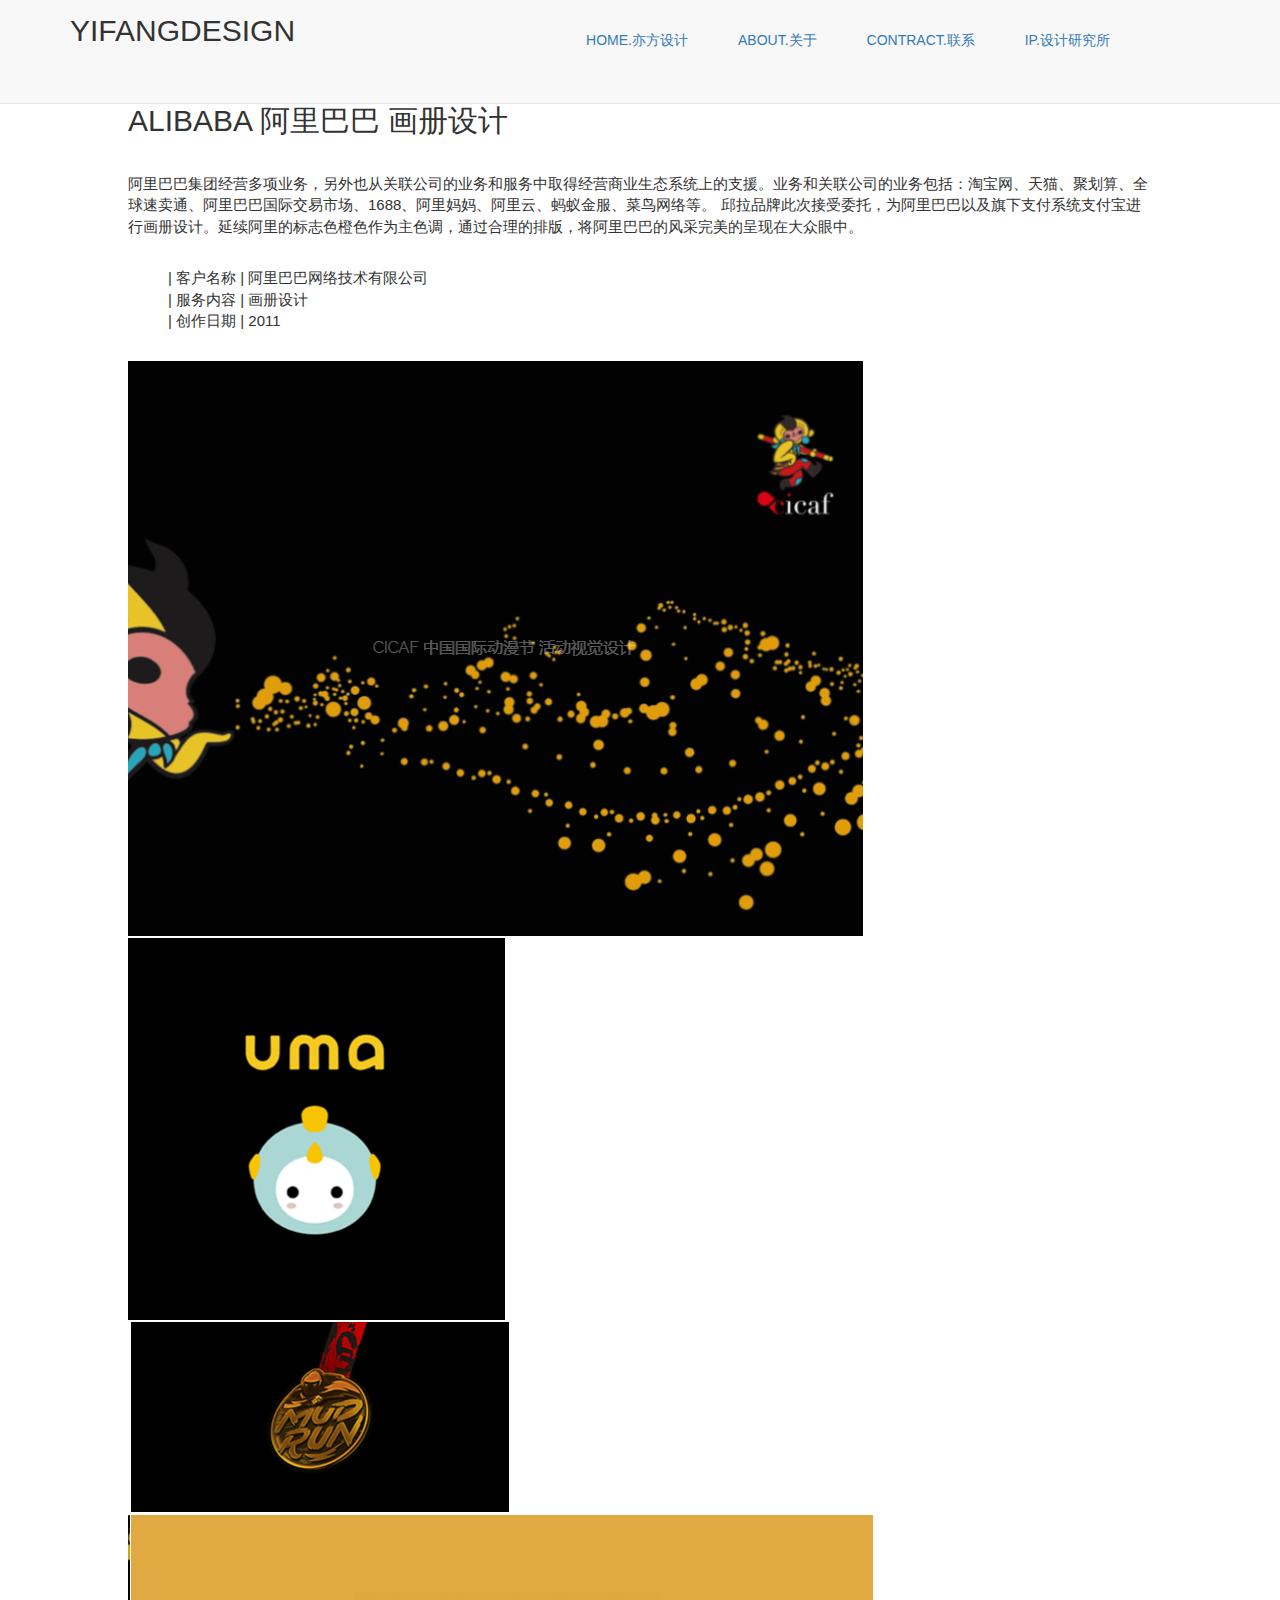
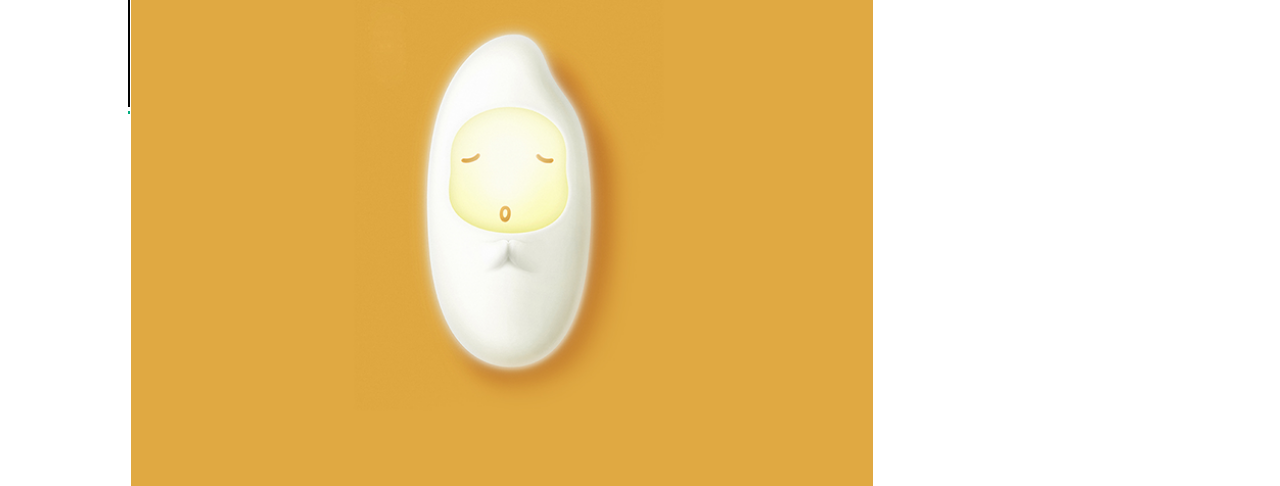
==== detail1.html @ 19932fd5 "ss" ====
<!DOCTYPE html>
<html lang="en">
<head>
    <meta charset="UTF-8">
    <title>YIFANGDESIGN|亦方涉及/品牌设计</title>
    <link rel="stylesheet" href="css/detail.css">

    <!-- 最新版本的 Bootstrap 核心 CSS 文件 -->
    <link rel="stylesheet" href="https://cdn.jsdelivr.net/npm/bootstrap@3.3.7/dist/css/bootstrap.min.css" integrity="sha384-BVYiiSIFeK1dGmJRAkycuHAHRg32OmUcww7on3RYdg4Va+PmSTsz/K68vbdEjh4u" crossorigin="anonymous">
    <!-- SUI UI库的文件 -->
    <link href="http://g.alicdn.com/sj/dpl/1.5.1/css/sui.min.css" rel="stylesheet">
    <script type="text/javascript" src="http://g.alicdn.com/sj/lib/jquery/dist/jquery.min.js"></script>
    <script type="text/javascript" src="http://g.alicdn.com/sj/dpl/1.5.1/js/sui.min.js"></script>


</head>
<body>
<div>
<nav class="navbar navbar-default navbar-fixed-top ">
    <div class="container">
        <div class="menu1">YIFANGDESIGN</div>
        <div id="menu2">
            <ul class="ul">
                <li>
                    <a>HOME.亦方设计</a>
                </li>
                <li>
                    <a>ABOUT.关于</a>
                </li>
                <li>
                    <a>CONTRACT.联系</a>
                </li>
                <li>
                    <a>IP.设计研究所</a>
                </li>
            </ul>
        </div>
    </div>
</nav>
</div>
<div class="title">ALIBABA 阿里巴巴 画册设计</div>
<div class="introduce">阿里巴巴集团经营多项业务，另外也从关联公司的业务和服务中取得经营商业生态系统上的支援。业务和关联公司的业务包括：淘宝网、天猫、聚划算、全球速卖通、阿里巴巴国际交易市场、1688、阿里妈妈、阿里云、蚂蚁金服、菜鸟网络等。
    邱拉品牌此次接受委托，为阿里巴巴以及旗下支付系统支付宝进行画册设计。延续阿里的标志色橙色作为主色调，通过合理的排版，将阿里巴巴的风采完美的呈现在大众眼中。</div>
<div class="detail">
    <ul>
        <li>| 客户名称 | 阿里巴巴网络技术有限公司</li>
        <li>| 服务内容 | 画册设计</li>
        <li>| 创作日期 | 2011</li>
    </ul>
</div>
<div class="pictrue">
    <div>
        <a >
            <img src="./image/4.png">
        </a>
    </div>
    <div >
        <a >
            <img src="./image/5.png">
        </a>
    </div>
    <div >
        <a >
            <img src="./image/6.png">
        </a>
    </div>
    <div >
        <a >
            <img src="./image/7.png">
        </a>
    </div>
</div>
</body>
---- css/detail.css ----
.menu1{
    position:relative;
    float:left;
    font-size:30px;
    margin-top:10px;
    margin-bottom:50px;
}

#menu2{
    position:relative;
    float:right;
    margin-right:100px;
}

.ul li{
    font-size:15px;
    list-style:none;
    position:relative;
    float:left;
    margin-left:50px;
    margin-top:30px;
    cursor:pointer;

    font-family:Arial,Helvetica,sans-serif;font-size:100%;


}

.title{
    margin:0 auto;
    margin-top:100px;
    width:80%;
    font-size:30px;
}

.introduce{
    margin:0 auto;
    margin-top:30px;
    width:80%;
    font-size:15px;
}

.detail{
    margin:0 auto;
    margin-top:30px;
    width:80%;
    font-size:15px;

}

.detail ul li {
    list-style:none;
}

.pictrue{
    margin:0 auto;
    margin-top:30px;
    width:80%;
    padding:10px auto;
}
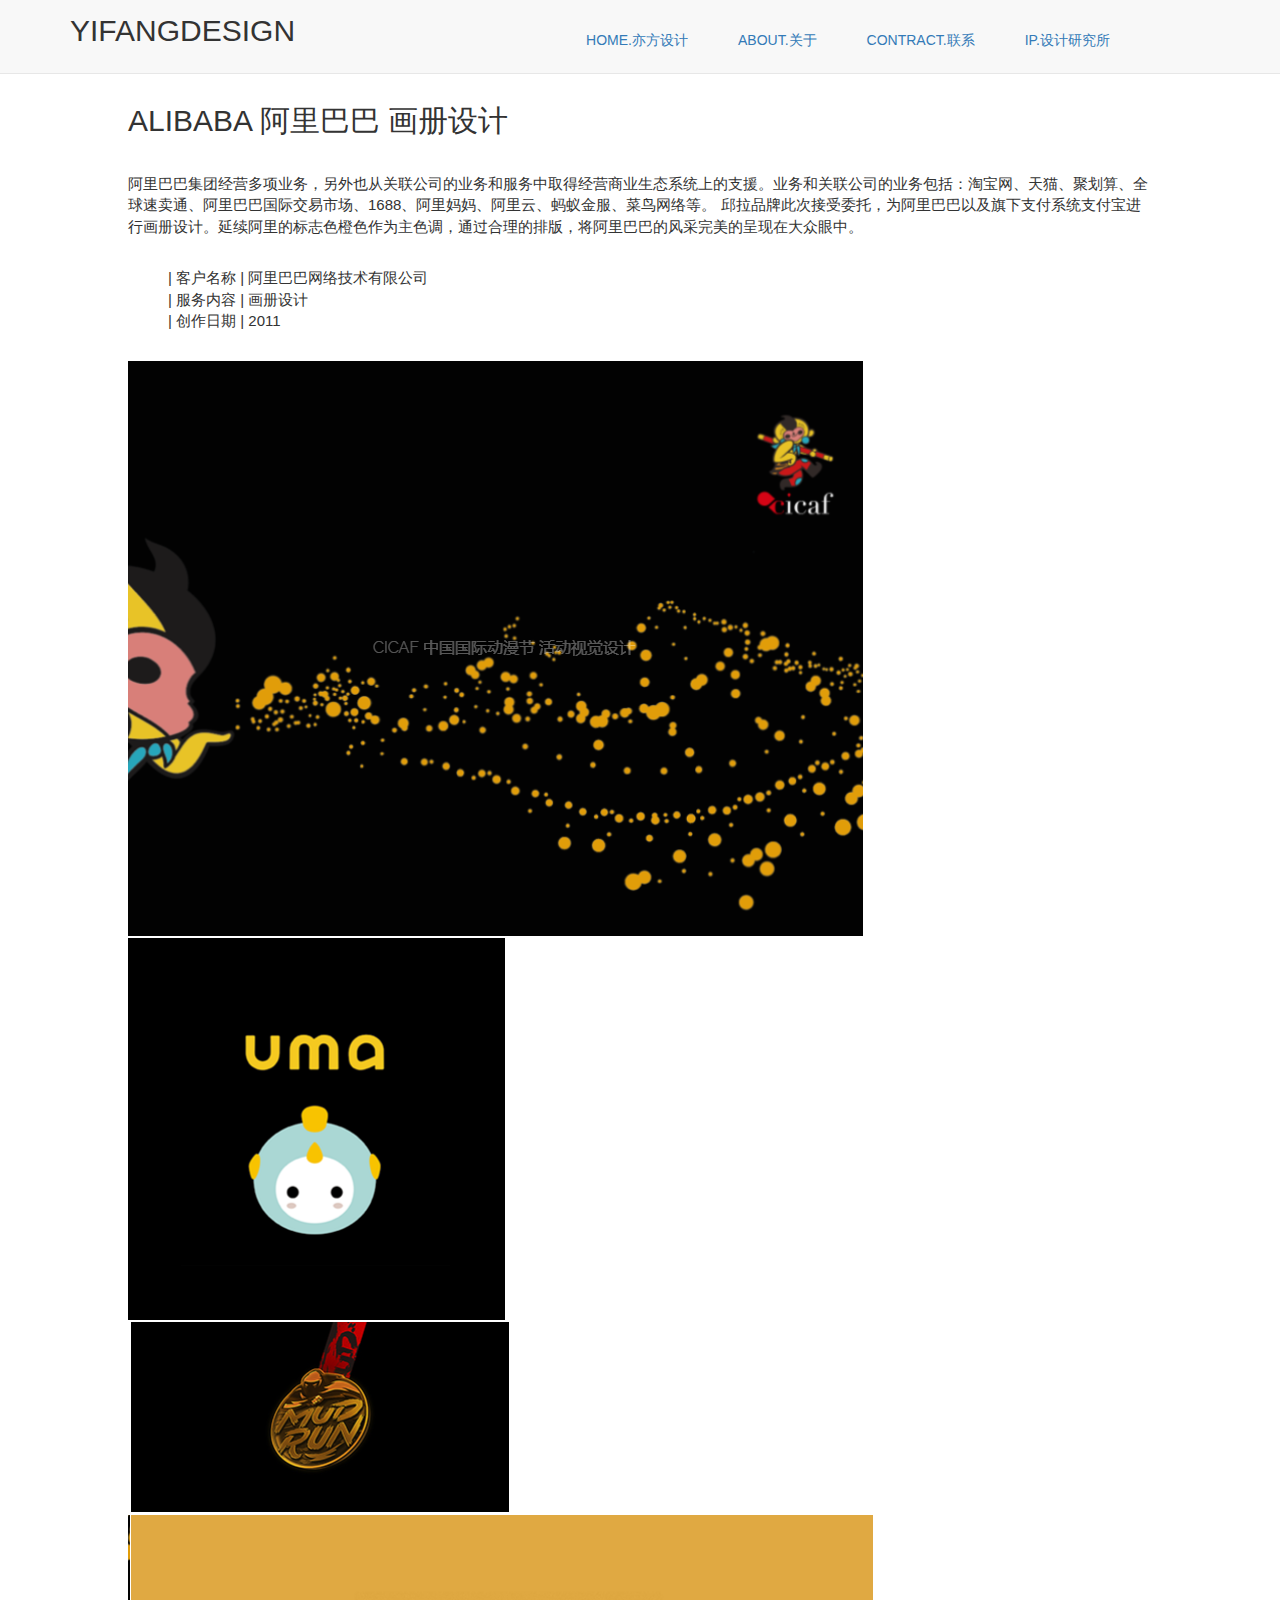
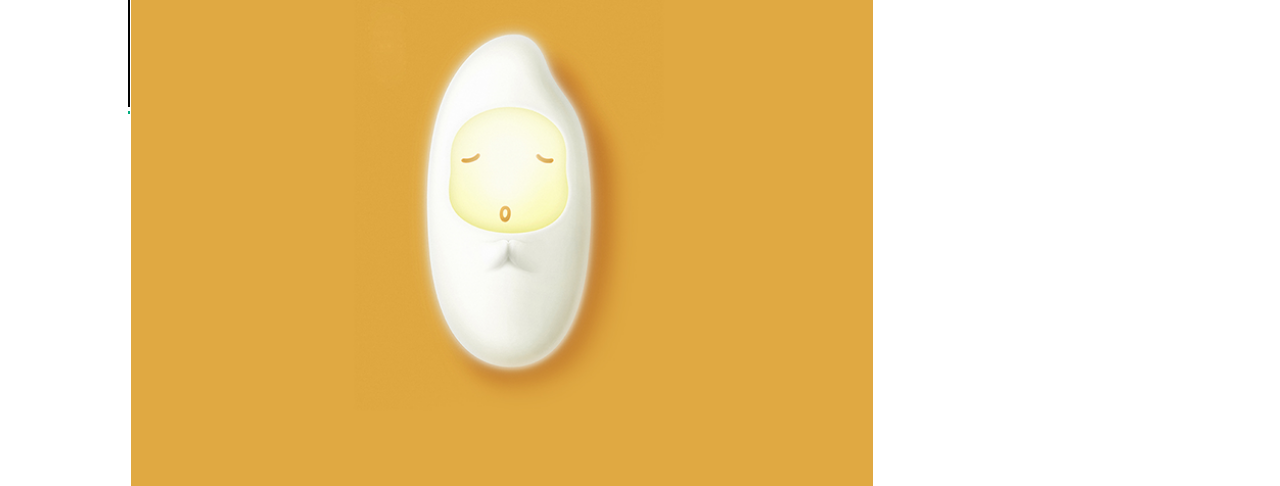
==== commit ffde987c: "fjw" ====
--- a/detail1.html
+++ b/detail1.html
@@ -4,6 +4,7 @@
     <meta charset="UTF-8">
     <title>YIFANGDESIGN|亦方涉及/品牌设计</title>
     <link rel="stylesheet" href="css/detail.css">
+    <link rel="stylesheet" href="css/index.css">
 
     <!-- 最新版本的 Bootstrap 核心 CSS 文件 -->
     <link rel="stylesheet" href="https://cdn.jsdelivr.net/npm/bootstrap@3.3.7/dist/css/bootstrap.min.css" integrity="sha384-BVYiiSIFeK1dGmJRAkycuHAHRg32OmUcww7on3RYdg4Va+PmSTsz/K68vbdEjh4u" crossorigin="anonymous">
--- a/css/detail.css
+++ b/css/detail.css
@@ -1,30 +1,3 @@
-.menu1{
-    position:relative;
-    float:left;
-    font-size:30px;
-    margin-top:10px;
-    margin-bottom:50px;
-}
-
-#menu2{
-    position:relative;
-    float:right;
-    margin-right:100px;
-}
-
-.ul li{
-    font-size:15px;
-    list-style:none;
-    position:relative;
-    float:left;
-    margin-left:50px;
-    margin-top:30px;
-    cursor:pointer;
-
-    font-family:Arial,Helvetica,sans-serif;font-size:100%;
-
-
-}
 
 .title{
     margin:0 auto;
--- a/css/index.css
+++ b/css/index.css
@@ -0,0 +1,154 @@
+
+.carousel{
+    margin-top:50px;
+}
+
+.menu1{
+    position:relative;
+    float:left;
+    font-size:30px;
+    margin-top:10px;
+    margin-bottom:20px;
+}
+
+#menu2{
+    position:relative;
+    float:right;
+    margin-right:100px;
+}
+
+.ul li{
+    font-size:15px;
+    list-style:none;
+    position:relative;
+    float:left;
+    margin-left:50px;
+    margin-top:30px;
+    cursor:pointer;
+
+    font-family:Arial,Helvetica,sans-serif;font-size:100%;
+
+
+}
+
+.tupian img{
+    width: 100%;
+}
+
+#describe{
+    margin-top:100px;
+    margin-left: 30%;
+    font-size: 15px;
+}
+
+#describe p{
+    margin-top:20px;
+}
+
+
+
+.product-grid:hover .shuom {  display: inline-block;  width: 100%;  text-align: center;}
+
+
+.bottom{
+    margin-top:50px;
+    text-align:center;
+}
+
+.anli{
+    margin-top:50px;
+    background-color: white;
+}
+
+.sheet{
+    margin:50px 0px -30px 0px;
+}
+
+.ul1 li{
+    list-style:none;
+    position:relative;
+    float:left;
+    margin-left:120px;
+    margin-top:20px;
+
+}
+
+.ul1 li a{
+    display: inline-block;
+    cursor:hand;
+    border:1px solid black;
+    height:40px;
+    line-height:40px;
+    padding:0 10px 0 10px;
+}
+
+
+.demo{padding: 2em 0}
+.product-grid{
+    font-family: 'Roboto', sans-serif;
+    position: relative;
+}
+.product-grid .product-image{
+    overflow: hidden;
+    position: relative;
+    cursor:pointer;
+}
+.product-grid .product-image:before{
+    content: "";
+    background: rgba(0,0,0,0.3);
+    width: 100%;
+    height: 100%;
+    opacity: 0;
+    position: absolute;
+    top: 0;
+    left: 0;
+    z-index: 1;
+    transition: all 0.4s ease-out 0s;
+}
+.product-grid:hover .product-image:before{ opacity: 1; }
+.product-grid .product-image a{ display: block; }
+.product-grid .product-image img{
+    width: 100%;
+    height: auto;
+}
+.product-image .pic-1{
+    opacity: 1;
+    backface-visibility: hidden;
+    transition: all 0.4s ease-out 0s;
+}
+.product-grid:hover .product-image .pic-1{ opacity: 0; }
+.product-image .pic-2{
+    width: 100%;
+    height: 100%;
+    opacity: 0;
+    backface-visibility: hidden;
+    transform: scale(3);
+    position: absolute;
+    top: 0;
+    left: 0;
+    transition: all 0.4s ease-out 0s;
+}
+.product-grid:hover .product-image .pic-2 {
+    opacity: 1;
+    transform: scale(1);
+}
+.product-image .product-discount-label{
+    content: "";
+    color: #fff;
+    background-color: #2ecc71;
+    font-size: 12px;
+    line-height: 28px;
+    font-weight: 700;
+    text-align: center;
+    text-transform: uppercase;
+    padding: 0 7px;
+    position: absolute;
+    top: 12px;
+    left: 12px;
+    z-index: 3;
+}
+.product-image .product-discount-label{
+    background-color: #e74c3c;;
+    left: auto;
+    right: 12px;
+}
